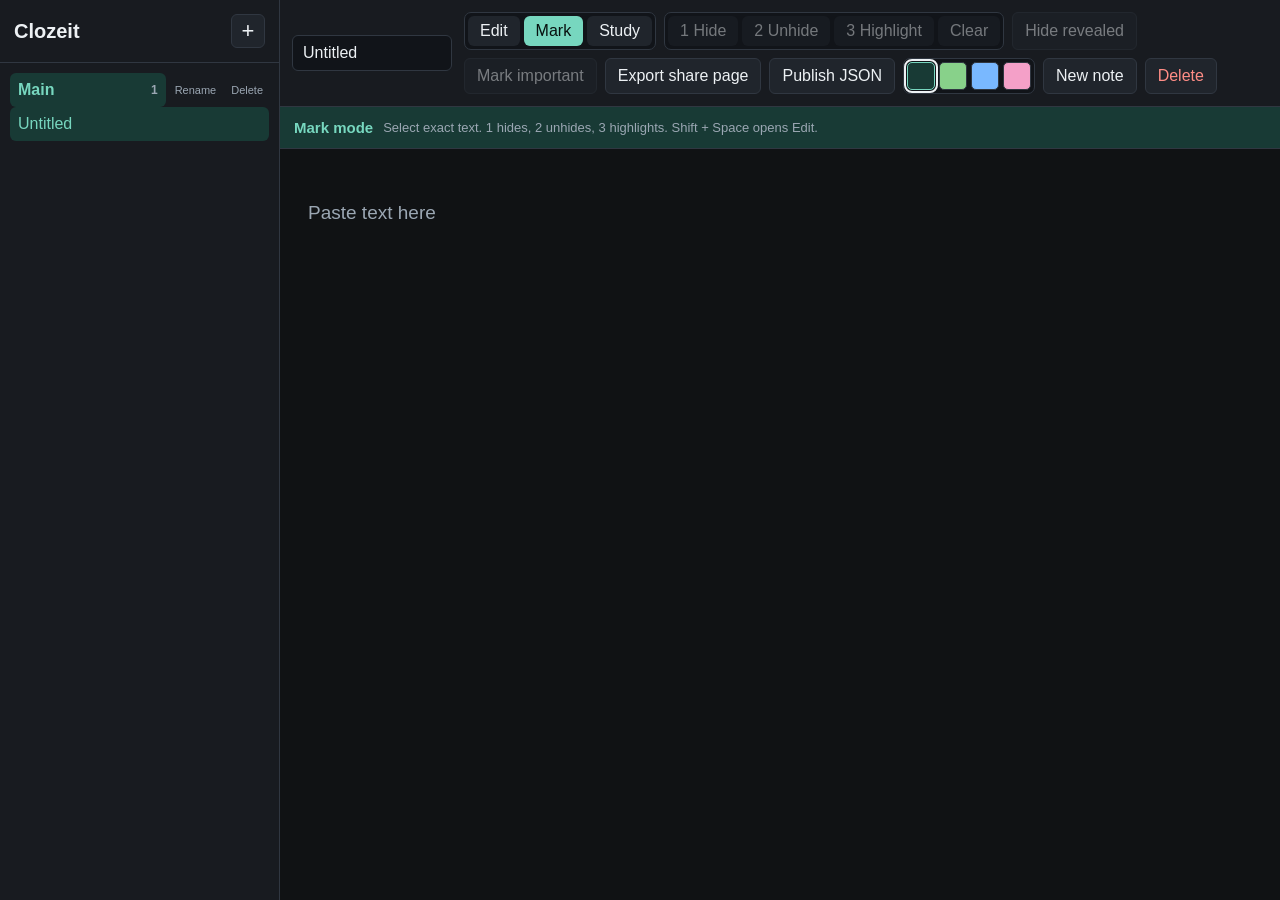
==== index.html @ 380a0263 "Set up Clozeit JSON publishing" ====
<!doctype html>
<html lang="en">
  <head>
    <meta charset="utf-8">
    <meta name="viewport" content="width=device-width, initial-scale=1">
    <title>Clozeit</title>
    <link rel="icon" type="image/png" href="favicon.png">
    <link rel="stylesheet" href="styles.css">
  </head>
  <body>
    <aside class="sidebar" aria-label="Notes navigation">
      <header class="sidebar-header">
        <h1>Clozeit</h1>
        <button id="add-folder" type="button" title="New folder">+</button>
      </header>
      <div id="folders" class="folders" role="list"></div>
    </aside>

    <main class="workspace">
      <header class="topbar">
        <input id="note-title" type="text" aria-label="Note title" autocomplete="off">
        <div class="actions">
          <div class="mode-switch" aria-label="Mode">
            <button id="mode-edit" type="button" data-mode="edit">Edit</button>
            <button id="mode-mark" type="button" data-mode="mark">Mark</button>
            <button id="mode-study" type="button" data-mode="study">Study</button>
          </div>
          <div class="mark-actions" aria-label="Mark selected words">
            <button id="mark-hide" type="button">1 Hide</button>
            <button id="mark-unhide" type="button">2 Unhide</button>
            <button id="mark-highlight" type="button">3 Highlight</button>
            <button id="mark-clear" type="button">Clear</button>
          </div>
          <button id="hide-revealed" type="button">Hide revealed</button>
          <button id="mark-important" type="button" aria-pressed="false">Mark important</button>
          <button id="export-share" type="button">Export share page</button>
          <button id="publish-json" type="button">Publish JSON</button>
          <div class="color-switch" aria-label="Highlight color">
            <button class="color-button color-yellow" type="button" data-color="yellow" title="Yellow highlight"></button>
            <button class="color-button color-green" type="button" data-color="green" title="Green highlight"></button>
            <button class="color-button color-blue" type="button" data-color="blue" title="Blue highlight"></button>
            <button class="color-button color-pink" type="button" data-color="pink" title="Pink highlight"></button>
          </div>
          <button id="new-note" type="button">New note</button>
          <button id="delete-note" type="button">Delete</button>
        </div>
      </header>

      <div id="mode-banner" class="mode-banner" aria-live="polite">
        <strong id="mode-label"></strong>
        <span id="mode-detail"></span>
      </div>

      <section class="editor-shell">
        <textarea id="raw-editor" class="raw-editor" aria-label="Raw note text" spellcheck="false"></textarea>
        <article id="study-view" class="study-view" tabindex="0" aria-label="Study note"></article>
      </section>
    </main>

    <script src="app.js"></script>
  </body>
</html>
---- styles.css ----
:root {
  color-scheme: dark;
  --bg: #101214;
  --panel: #181b20;
  --panel-strong: #20252c;
  --line: #303741;
  --text: #edf1f4;
  --muted: #9ba7b3;
  --accent: #77d7bf;
  --accent-soft: #183a35;
  --study: #6ea8ff;
  --study-soft: #142843;
  --edit: #f0b66f;
  --edit-soft: #3b2816;
  --danger: #ff8d86;
  --important: #f7c948;
  --important-soft: rgba(247, 201, 72, 0.18);
  --highlight-yellow: rgba(244, 211, 94, 0.3);
  --highlight-green: rgba(136, 209, 138, 0.28);
  --highlight-blue: rgba(121, 184, 255, 0.28);
  --highlight-pink: rgba(244, 160, 200, 0.28);
}

* {
  box-sizing: border-box;
}

body {
  margin: 0;
  height: 100vh;
  display: grid;
  grid-template-columns: 280px 1fr;
  background: var(--bg);
  color: var(--text);
  font-family: Arial, Helvetica, sans-serif;
  overflow: hidden;
}

button,
input,
textarea {
  font: inherit;
}

button {
  border: 1px solid var(--line);
  background: var(--panel-strong);
  color: var(--text);
  min-height: 34px;
  padding: 0 12px;
  border-radius: 6px;
  cursor: pointer;
}

button:hover,
button:focus-visible {
  border-color: var(--accent);
}

button.active {
  border-color: var(--accent);
  background: var(--accent-soft);
  color: var(--accent);
}

.sidebar {
  border-right: 1px solid var(--line);
  background: var(--panel);
  height: 100vh;
  min-height: 0;
  display: flex;
  flex-direction: column;
}

.sidebar-header {
  display: flex;
  align-items: center;
  justify-content: space-between;
  gap: 12px;
  padding: 14px;
  border-bottom: 1px solid var(--line);
}

.sidebar-header h1 {
  margin: 0;
  font-size: 20px;
}

.sidebar-header button {
  width: 34px;
  padding: 0;
  font-size: 22px;
}

.folders {
  min-height: 0;
  overflow: auto;
  padding: 10px;
}

.folder {
  margin-bottom: 10px;
}

.folder-header {
  display: grid;
  grid-template-columns: minmax(0, 1fr) auto auto;
  align-items: center;
  gap: 3px;
}

.folder-row,
.note-row {
  width: 100%;
  display: grid;
  grid-template-columns: 1fr auto;
  align-items: center;
  gap: 6px;
  border: 0;
  background: transparent;
  text-align: left;
  padding: 7px 8px;
  min-height: 34px;
}

.folder-row {
  color: var(--muted);
  font-weight: 700;
}

.folder-tool {
  min-height: 26px;
  padding: 0 6px;
  border: 0;
  color: var(--muted);
  background: transparent;
  font-size: 11px;
}

.folder-tool:hover,
.folder-tool:focus-visible {
  color: var(--text);
  background: var(--panel-strong);
}

.folder-tool.danger:hover,
.folder-tool.danger:focus-visible {
  color: var(--danger);
}

.folder-row.active {
  color: var(--accent);
}

.note-row {
  border-radius: 6px;
}

.note-row.active {
  background: var(--accent-soft);
  color: var(--accent);
}

.count {
  color: var(--muted);
  font-size: 12px;
}

.workspace {
  min-width: 0;
  height: 100vh;
  min-height: 0;
  display: grid;
  grid-template-rows: auto auto 1fr;
}

.topbar {
  display: grid;
  grid-template-columns: minmax(160px, 1fr) auto;
  gap: 12px;
  align-items: center;
  padding: 12px;
  border-bottom: 1px solid var(--line);
  background: var(--panel);
}

#note-title {
  min-width: 0;
  border: 1px solid var(--line);
  border-radius: 6px;
  min-height: 36px;
  padding: 0 10px;
  background: #111419;
  color: var(--text);
}

#note-title:disabled {
  color: var(--muted);
  opacity: 0.75;
}

.actions {
  display: flex;
  flex-wrap: wrap;
  gap: 8px;
}

.mode-switch,
.mark-actions,
.color-switch {
  display: flex;
  gap: 4px;
  padding: 3px;
  border: 1px solid var(--line);
  border-radius: 7px;
  background: #111419;
}

.mode-switch button {
  border: 0;
  min-height: 30px;
}

.mark-actions button {
  border: 0;
  min-height: 30px;
}

.mark-actions button:disabled {
  cursor: default;
  opacity: 0.45;
}

.mode-switch button.active {
  color: #07100e;
  background: var(--accent);
}

body.mode-edit .mode-switch button.active {
  color: #160d04;
  background: var(--edit);
}

body.mode-study .mode-switch button.active {
  color: #07101d;
  background: var(--study);
}

.color-button {
  width: 28px;
  min-height: 28px;
  padding: 0;
  border-radius: 5px;
}

.color-button.active {
  outline: 2px solid var(--text);
  outline-offset: 1px;
}

.color-yellow {
  background: #f4d35e;
}

.color-green {
  background: #88d18a;
}

.color-blue {
  background: #79b8ff;
}

.color-pink {
  background: #f4a0c8;
}

#delete-note {
  color: var(--danger);
}

#hide-revealed:disabled,
#mark-important:disabled {
  cursor: default;
  opacity: 0.45;
}

#hide-revealed.study-action,
#mark-important.study-action {
  border-color: var(--study);
  color: var(--study);
}

#mark-important.active {
  border-color: var(--important);
  background: var(--important-soft);
  color: var(--important);
}

.editor-shell {
  min-height: 0;
  position: relative;
  overflow: hidden;
}

.mode-banner {
  display: flex;
  align-items: center;
  gap: 10px;
  min-height: 42px;
  padding: 8px 14px;
  border-bottom: 1px solid var(--line);
  background: var(--accent-soft);
  color: var(--accent);
}

.mode-banner strong {
  font-size: 15px;
}

.mode-banner span {
  color: var(--muted);
  font-size: 13px;
}

.mode-banner span.warning {
  color: var(--danger);
}

body.mode-edit .mode-banner {
  background: var(--edit-soft);
  color: var(--edit);
}

body.mode-study .mode-banner {
  background: var(--study-soft);
  color: var(--study);
}

.study-view,
.raw-editor {
  width: 100%;
  height: 100%;
  min-height: 0;
  padding: 28px;
  border: 0;
  outline: 0;
  background: var(--bg);
  color: var(--text);
  font-size: 19px;
  line-height: 1.8;
  overflow: auto;
  tab-size: 4;
}

.study-view {
  white-space: pre-wrap;
}

.study-view::selection {
  background: rgba(255, 255, 255, 0.18);
  color: var(--text);
}

::highlight(clozeit-mark-selection) {
  background: rgba(255, 255, 255, 0.2);
  color: var(--text);
}

.raw-editor {
  display: none;
  resize: none;
  white-space: pre-wrap;
}

body.mode-edit .raw-editor {
  display: block;
}

body.mode-edit .study-view {
  display: none;
}

.token {
  border-radius: 2px;
  display: inline;
  line-height: inherit;
  padding: 0;
  color: inherit;
}

body.mode-mark .token.word {
  cursor: pointer;
}

body.mode-study .study-view {
  user-select: none;
  -webkit-user-select: none;
}

body.mode-study .token.word {
  cursor: default;
}

body.mode-study.mark-important .token.word {
  cursor: pointer;
}

body.mode-study .token.covered,
body.mode-study .token.hinted,
body.mode-study .token.hidden.revealed {
  cursor: pointer;
}

body.mode-mark .token.word:hover {
  outline: 1px solid var(--line);
}

.token.selected {
  outline: 0;
  background: transparent;
  box-shadow: inset 0 -2px 0 rgba(237, 241, 244, 0.75);
}

.token.highlight-yellow:not(.covered):not(.hinted) {
  background: var(--highlight-yellow);
  color: var(--text);
}

.token.highlight-green:not(.covered):not(.hinted) {
  background: var(--highlight-green);
  color: var(--text);
}

.token.highlight-blue:not(.covered):not(.hinted) {
  background: var(--highlight-blue);
  color: var(--text);
}

.token.highlight-pink:not(.covered):not(.hinted) {
  background: var(--highlight-pink);
  color: var(--text);
}

.token.covered {
  background: transparent;
  color: transparent;
  box-shadow: inset 0 -1px 0 rgba(237, 241, 244, 0.55);
  user-select: none;
}

.token.hinted {
  color: rgba(237, 241, 244, 0.82);
  filter: blur(3px);
  text-shadow: 0 0 8px rgba(237, 241, 244, 0.42);
  user-select: none;
}

.token.hidden.revealed {
  user-select: text;
}

.token.important:not(.covered):not(.hinted) {
  box-shadow: inset 0 -2px 0 var(--important);
}

.token.important.covered {
  box-shadow:
    inset 0 -1px 0 rgba(237, 241, 244, 0.55),
    inset 0 -3px 0 var(--important);
}

.token.important.hinted {
  box-shadow: inset 0 -2px 0 var(--important);
}

.empty {
  color: var(--muted);
}

@media (max-width: 760px) {
  body {
    grid-template-columns: 1fr;
    grid-template-rows: auto 1fr;
  }

  .sidebar {
    min-height: 0;
    border-right: 0;
    border-bottom: 1px solid var(--line);
    max-height: 38vh;
  }

  .topbar {
    grid-template-columns: 1fr;
  }

  .study-view,
  .raw-editor {
    padding: 18px;
    font-size: 17px;
  }
}
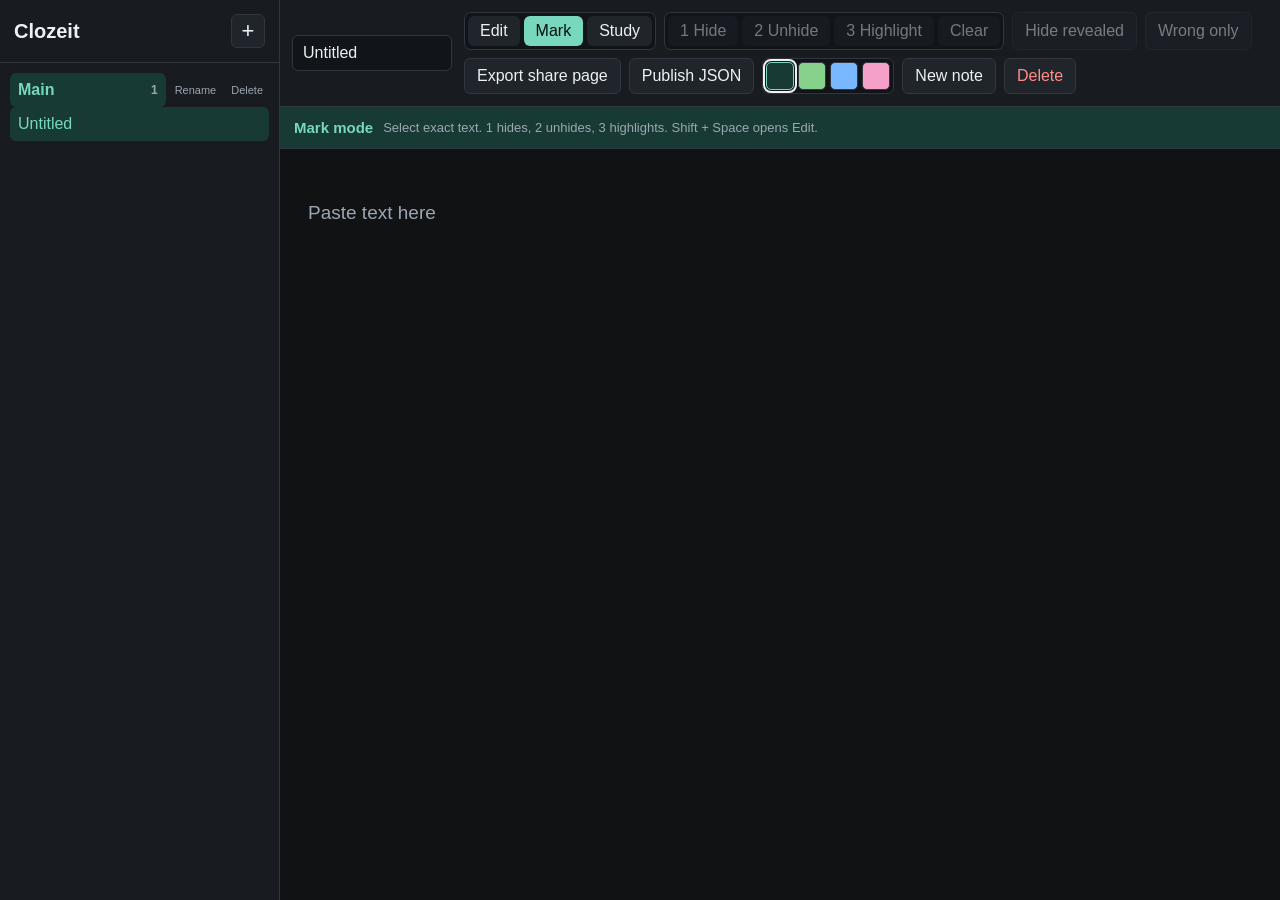
==== commit 3913c8cf: "Publish Clozeit data 260913-1426" ====
--- a/index.html
+++ b/index.html
@@ -32,7 +32,7 @@
             <button id="mark-clear" type="button">Clear</button>
           </div>
           <button id="hide-revealed" type="button">Hide revealed</button>
-          <button id="mark-important" type="button" aria-pressed="false">Mark important</button>
+          <button id="wrong-only" type="button" aria-pressed="false">Wrong only</button>
           <button id="export-share" type="button">Export share page</button>
           <button id="publish-json" type="button">Publish JSON</button>
           <div class="color-switch" aria-label="Highlight color">
--- a/styles.css
+++ b/styles.css
@@ -13,8 +13,6 @@
   --edit: #f0b66f;
   --edit-soft: #3b2816;
   --danger: #ff8d86;
-  --important: #f7c948;
-  --important-soft: rgba(247, 201, 72, 0.18);
   --highlight-yellow: rgba(244, 211, 94, 0.3);
   --highlight-green: rgba(136, 209, 138, 0.28);
   --highlight-blue: rgba(121, 184, 255, 0.28);
@@ -279,23 +277,23 @@
 }
 
 #hide-revealed:disabled,
-#mark-important:disabled {
+#wrong-only:disabled {
   cursor: default;
   opacity: 0.45;
 }
 
 #hide-revealed.study-action,
-#mark-important.study-action {
+#wrong-only.study-action {
   border-color: var(--study);
   color: var(--study);
 }
 
-#mark-important.active {
-  border-color: var(--important);
-  background: var(--important-soft);
-  color: var(--important);
-}
-
+
+#wrong-only.active {
+  background: var(--study-soft);
+  border-color: var(--study);
+  color: var(--study);
+}
 .editor-shell {
   min-height: 0;
   position: relative;
@@ -401,10 +399,6 @@
   cursor: default;
 }
 
-body.mode-study.mark-important .token.word {
-  cursor: pointer;
-}
-
 body.mode-study .token.covered,
 body.mode-study .token.hinted,
 body.mode-study .token.hidden.revealed {
@@ -441,6 +435,14 @@
   color: var(--text);
 }
 
+
+.token.wrong {
+  text-decoration-line: underline;
+  text-decoration-style: dotted;
+  text-decoration-color: var(--danger);
+  text-decoration-thickness: 2px;
+  text-underline-offset: 0.32em;
+}
 .token.covered {
   background: transparent;
   color: transparent;
@@ -457,20 +459,6 @@
 
 .token.hidden.revealed {
   user-select: text;
-}
-
-.token.important:not(.covered):not(.hinted) {
-  box-shadow: inset 0 -2px 0 var(--important);
-}
-
-.token.important.covered {
-  box-shadow:
-    inset 0 -1px 0 rgba(237, 241, 244, 0.55),
-    inset 0 -3px 0 var(--important);
-}
-
-.token.important.hinted {
-  box-shadow: inset 0 -2px 0 var(--important);
 }
 
 .empty {
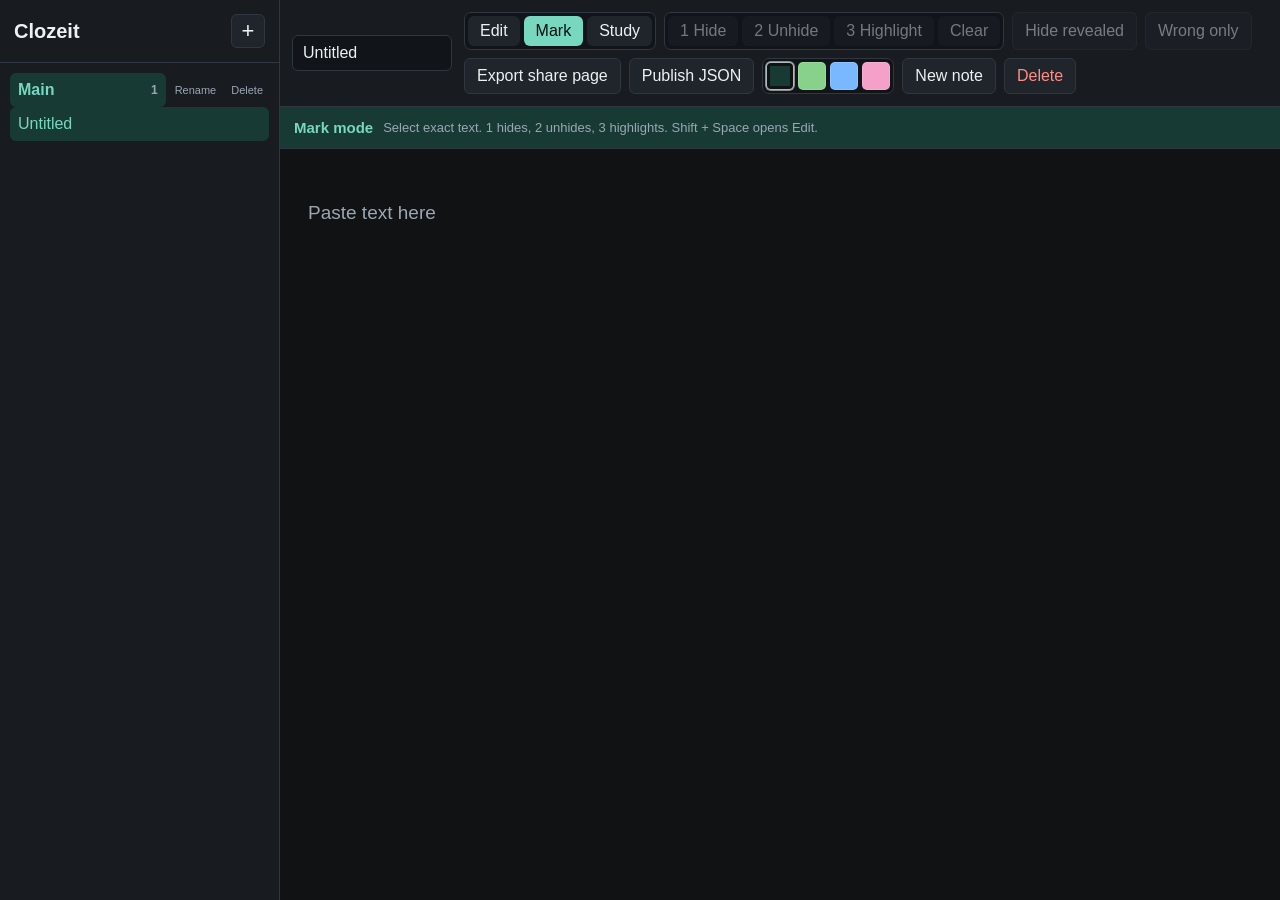
==== commit 0d5b70c4: "Publish Clozeit data 260926-0004" ====
--- a/index.html
+++ b/index.html
@@ -4,7 +4,11 @@
     <meta charset="utf-8">
     <meta name="viewport" content="width=device-width, initial-scale=1">
     <title>Clozeit</title>
-    <link rel="icon" type="image/png" href="favicon.png">
+    <link rel="icon" type="image/x-icon" href="favicon.ico">
+    <link rel="icon" type="image/png" sizes="32x32" href="favicon-32x32.png">
+    <link rel="icon" type="image/png" sizes="16x16" href="favicon-16x16.png">
+    <link rel="apple-touch-icon" sizes="180x180" href="apple-touch-icon.png">
+    <link rel="manifest" href="site.webmanifest">
     <link rel="stylesheet" href="styles.css">
   </head>
   <body>
--- a/styles.css
+++ b/styles.css
@@ -13,10 +13,10 @@
   --edit: #f0b66f;
   --edit-soft: #3b2816;
   --danger: #ff8d86;
-  --highlight-yellow: rgba(244, 211, 94, 0.3);
-  --highlight-green: rgba(136, 209, 138, 0.28);
-  --highlight-blue: rgba(121, 184, 255, 0.28);
-  --highlight-pink: rgba(244, 160, 200, 0.28);
+  --highlight-yellow: rgba(244, 211, 94, 0.42);
+  --highlight-green: rgba(136, 209, 138, 0.38);
+  --highlight-blue: rgba(121, 184, 255, 0.38);
+  --highlight-pink: rgba(244, 160, 200, 0.38);
 }
 
 * {
@@ -245,15 +245,25 @@
 }
 
 .color-button {
+  position: relative;
   width: 28px;
   min-height: 28px;
   padding: 0;
+  border-color: rgba(237, 241, 244, 0.18);
   border-radius: 5px;
+  outline: 0;
 }
 
 .color-button.active {
-  outline: 2px solid var(--text);
-  outline-offset: 1px;
+  border-color: rgba(237, 241, 244, 0.7);
+  box-shadow:
+    inset 0 0 0 3px var(--bg),
+    0 0 0 1px rgba(237, 241, 244, 0.55);
+}
+
+.color-button:focus-visible {
+  outline: 2px solid rgba(237, 241, 244, 0.55);
+  outline-offset: 2px;
 }
 
 .color-yellow {
@@ -400,7 +410,6 @@
 }
 
 body.mode-study .token.covered,
-body.mode-study .token.hinted,
 body.mode-study .token.hidden.revealed {
   cursor: pointer;
 }
@@ -415,24 +424,29 @@
   box-shadow: inset 0 -2px 0 rgba(237, 241, 244, 0.75);
 }
 
-.token.highlight-yellow:not(.covered):not(.hinted) {
-  background: var(--highlight-yellow);
-  color: var(--text);
-}
-
-.token.highlight-green:not(.covered):not(.hinted) {
-  background: var(--highlight-green);
-  color: var(--text);
-}
-
-.token.highlight-blue:not(.covered):not(.hinted) {
-  background: var(--highlight-blue);
-  color: var(--text);
-}
-
-.token.highlight-pink:not(.covered):not(.hinted) {
-  background: var(--highlight-pink);
-  color: var(--text);
+.token.highlight-yellow:not(.covered),
+.token.highlight-green:not(.covered),
+.token.highlight-blue:not(.covered),
+.token.highlight-pink:not(.covered) {
+  color: var(--text);
+  -webkit-box-decoration-break: clone;
+  box-decoration-break: clone;
+}
+
+.token.highlight-yellow:not(.covered) {
+  background: linear-gradient(to top, var(--highlight-yellow) 0 58%, transparent 58%);
+}
+
+.token.highlight-green:not(.covered) {
+  background: linear-gradient(to top, var(--highlight-green) 0 58%, transparent 58%);
+}
+
+.token.highlight-blue:not(.covered) {
+  background: linear-gradient(to top, var(--highlight-blue) 0 58%, transparent 58%);
+}
+
+.token.highlight-pink:not(.covered) {
+  background: linear-gradient(to top, var(--highlight-pink) 0 58%, transparent 58%);
 }
 
 
@@ -449,14 +463,6 @@
   box-shadow: inset 0 -1px 0 rgba(237, 241, 244, 0.55);
   user-select: none;
 }
-
-.token.hinted {
-  color: rgba(237, 241, 244, 0.82);
-  filter: blur(3px);
-  text-shadow: 0 0 8px rgba(237, 241, 244, 0.42);
-  user-select: none;
-}
-
 .token.hidden.revealed {
   user-select: text;
 }
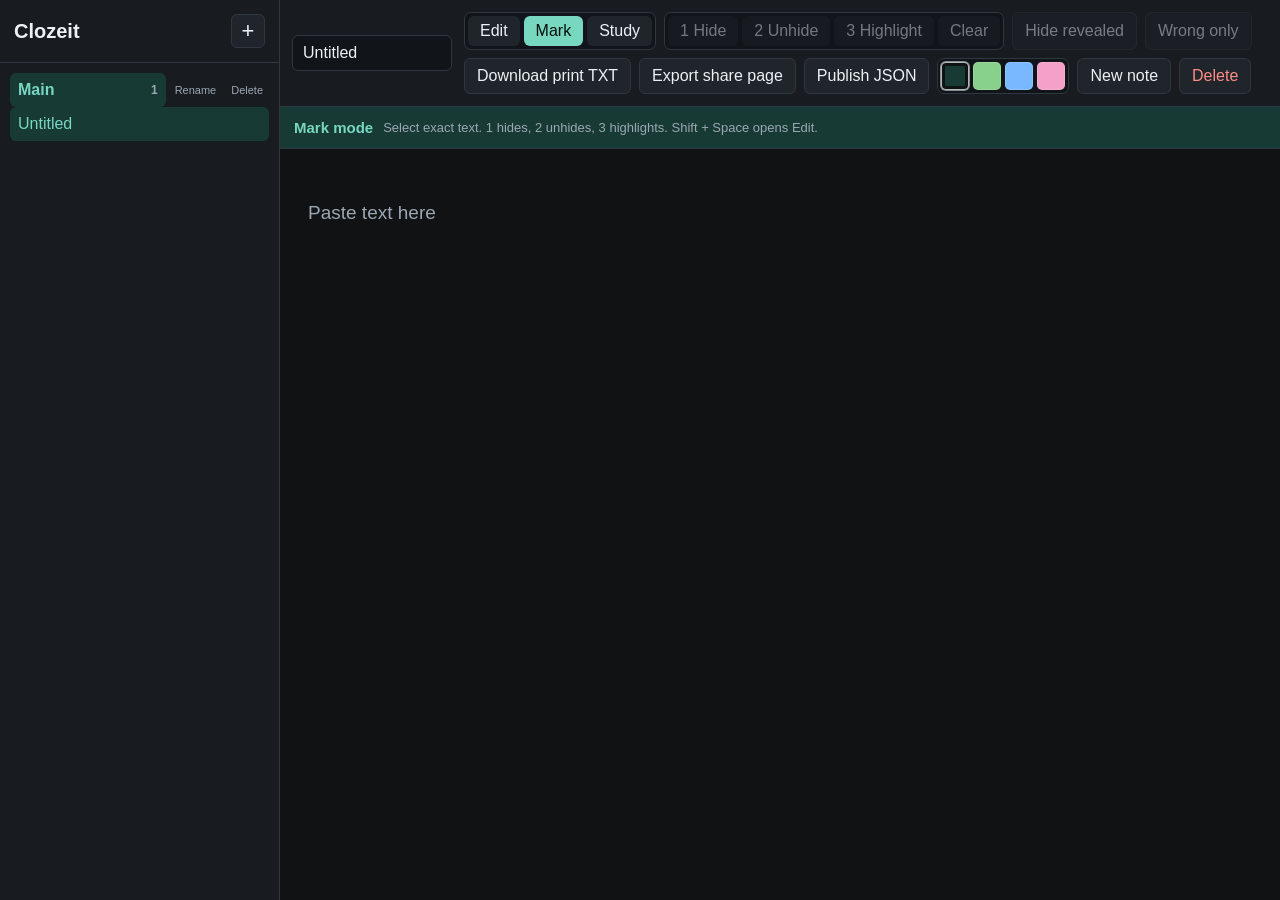
==== commit 1a3e8317: "Publish Clozeit data 261103-0117" ====
--- a/index.html
+++ b/index.html
@@ -37,6 +37,7 @@
           </div>
           <button id="hide-revealed" type="button">Hide revealed</button>
           <button id="wrong-only" type="button" aria-pressed="false">Wrong only</button>
+          <button id="download-print" type="button">Download print TXT</button>
           <button id="export-share" type="button">Export share page</button>
           <button id="publish-json" type="button">Publish JSON</button>
           <div class="color-switch" aria-label="Highlight color">
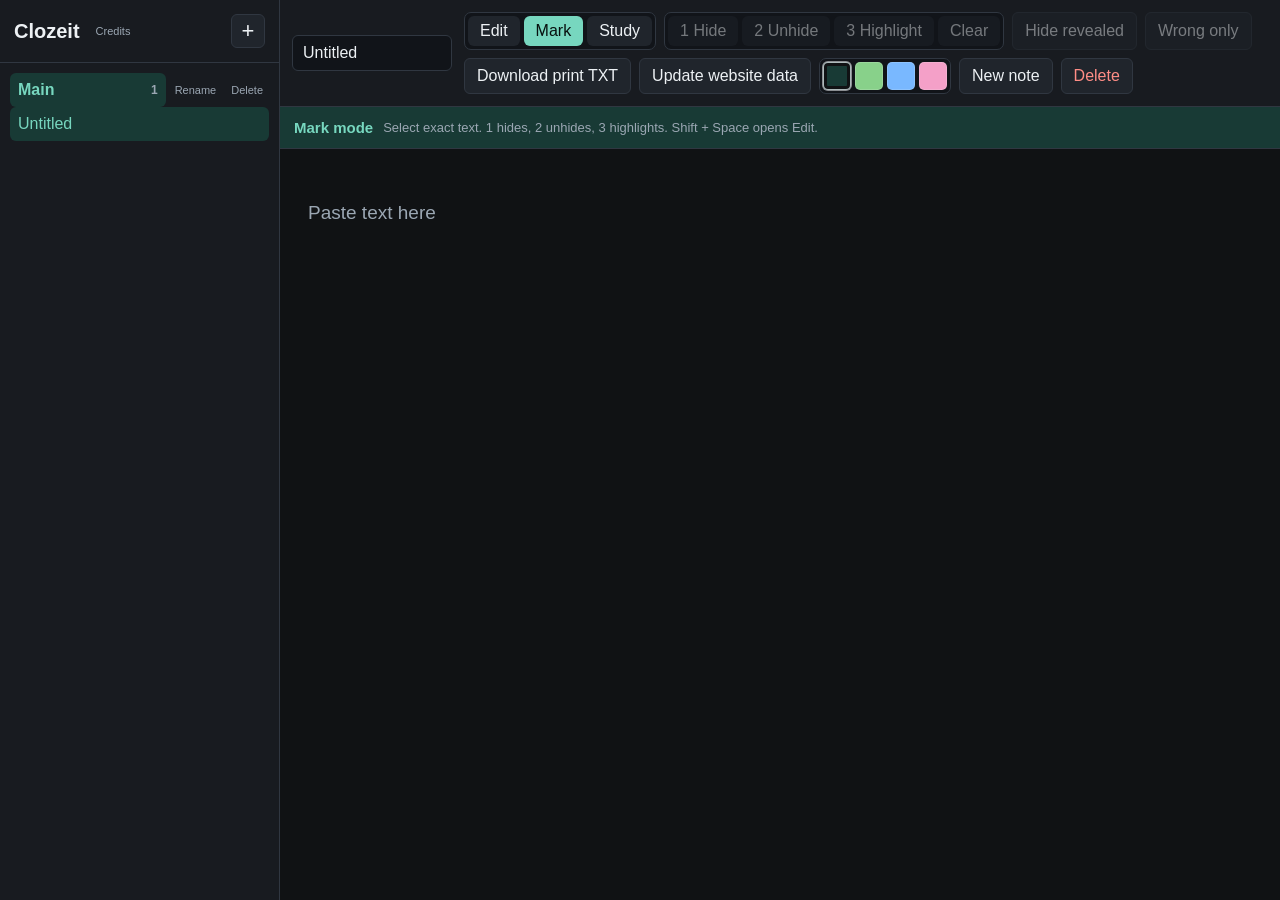
==== commit 85f8a18b: "Publish Clozeit data 261107-2048" ====
--- a/index.html
+++ b/index.html
@@ -14,7 +14,7 @@
   <body>
     <aside class="sidebar" aria-label="Notes navigation">
       <header class="sidebar-header">
-        <h1>Clozeit</h1>
+        <div class="brand-line"><h1>Clozeit</h1><button id="credits-button" class="credits-button" type="button">Credits</button></div>
         <button id="add-folder" type="button" title="New folder">+</button>
       </header>
       <div id="folders" class="folders" role="list"></div>
@@ -38,8 +38,7 @@
           <button id="hide-revealed" type="button">Hide revealed</button>
           <button id="wrong-only" type="button" aria-pressed="false">Wrong only</button>
           <button id="download-print" type="button">Download print TXT</button>
-          <button id="export-share" type="button">Export share page</button>
-          <button id="publish-json" type="button">Publish JSON</button>
+          <button id="publish-json" type="button">Update website data</button>
           <div class="color-switch" aria-label="Highlight color">
             <button class="color-button color-yellow" type="button" data-color="yellow" title="Yellow highlight"></button>
             <button class="color-button color-green" type="button" data-color="green" title="Green highlight"></button>
@@ -62,6 +61,11 @@
       </section>
     </main>
 
+    <dialog id="credits-dialog" class="credits-dialog">
+      <p>제작: 정혜성, Codex (GPT-5)를 통해 개발됨.</p>
+      <a href="mailto:sung110325@gmail.com">sung110325@gmail.com</a>
+      <form method="dialog"><button type="submit">Close</button></form>
+    </dialog>
     <script src="app.js"></script>
   </body>
 </html>
--- a/styles.css
+++ b/styles.css
@@ -84,7 +84,7 @@
   font-size: 20px;
 }
 
-.sidebar-header button {
+.sidebar-header > #add-folder {
   width: 34px;
   padding: 0;
   font-size: 22px;
@@ -494,3 +494,47 @@
     font-size: 17px;
   }
 }
+
+.brand-line {
+  min-width: 0;
+  display: flex;
+  align-items: center;
+  gap: 8px;
+}
+
+.sidebar-header > #add-folder {
+  width: 34px;
+  padding: 0;
+  font-size: 22px;
+}
+
+.credits-button {
+  min-height: 26px;
+  padding: 0 7px;
+  border-color: transparent;
+  background: transparent;
+  color: var(--muted);
+  font-size: 11px;
+}
+
+.credits-button:hover,
+.credits-button:focus-visible {
+  border-color: var(--line);
+  background: var(--panel-strong);
+  color: var(--text);
+}
+
+.credits-dialog {
+  width: min(360px, calc(100vw - 32px));
+  margin: auto;
+  padding: 18px;
+  border: 1px solid var(--line);
+  border-radius: 6px;
+  background: var(--panel);
+  color: var(--text);
+}
+
+.credits-dialog::backdrop { background: rgba(0, 0, 0, 0.58); }
+.credits-dialog p { margin: 0 0 8px; line-height: 1.5; }
+.credits-dialog a { color: var(--accent); }
+.credits-dialog form { display: flex; justify-content: flex-end; margin-top: 16px; }
